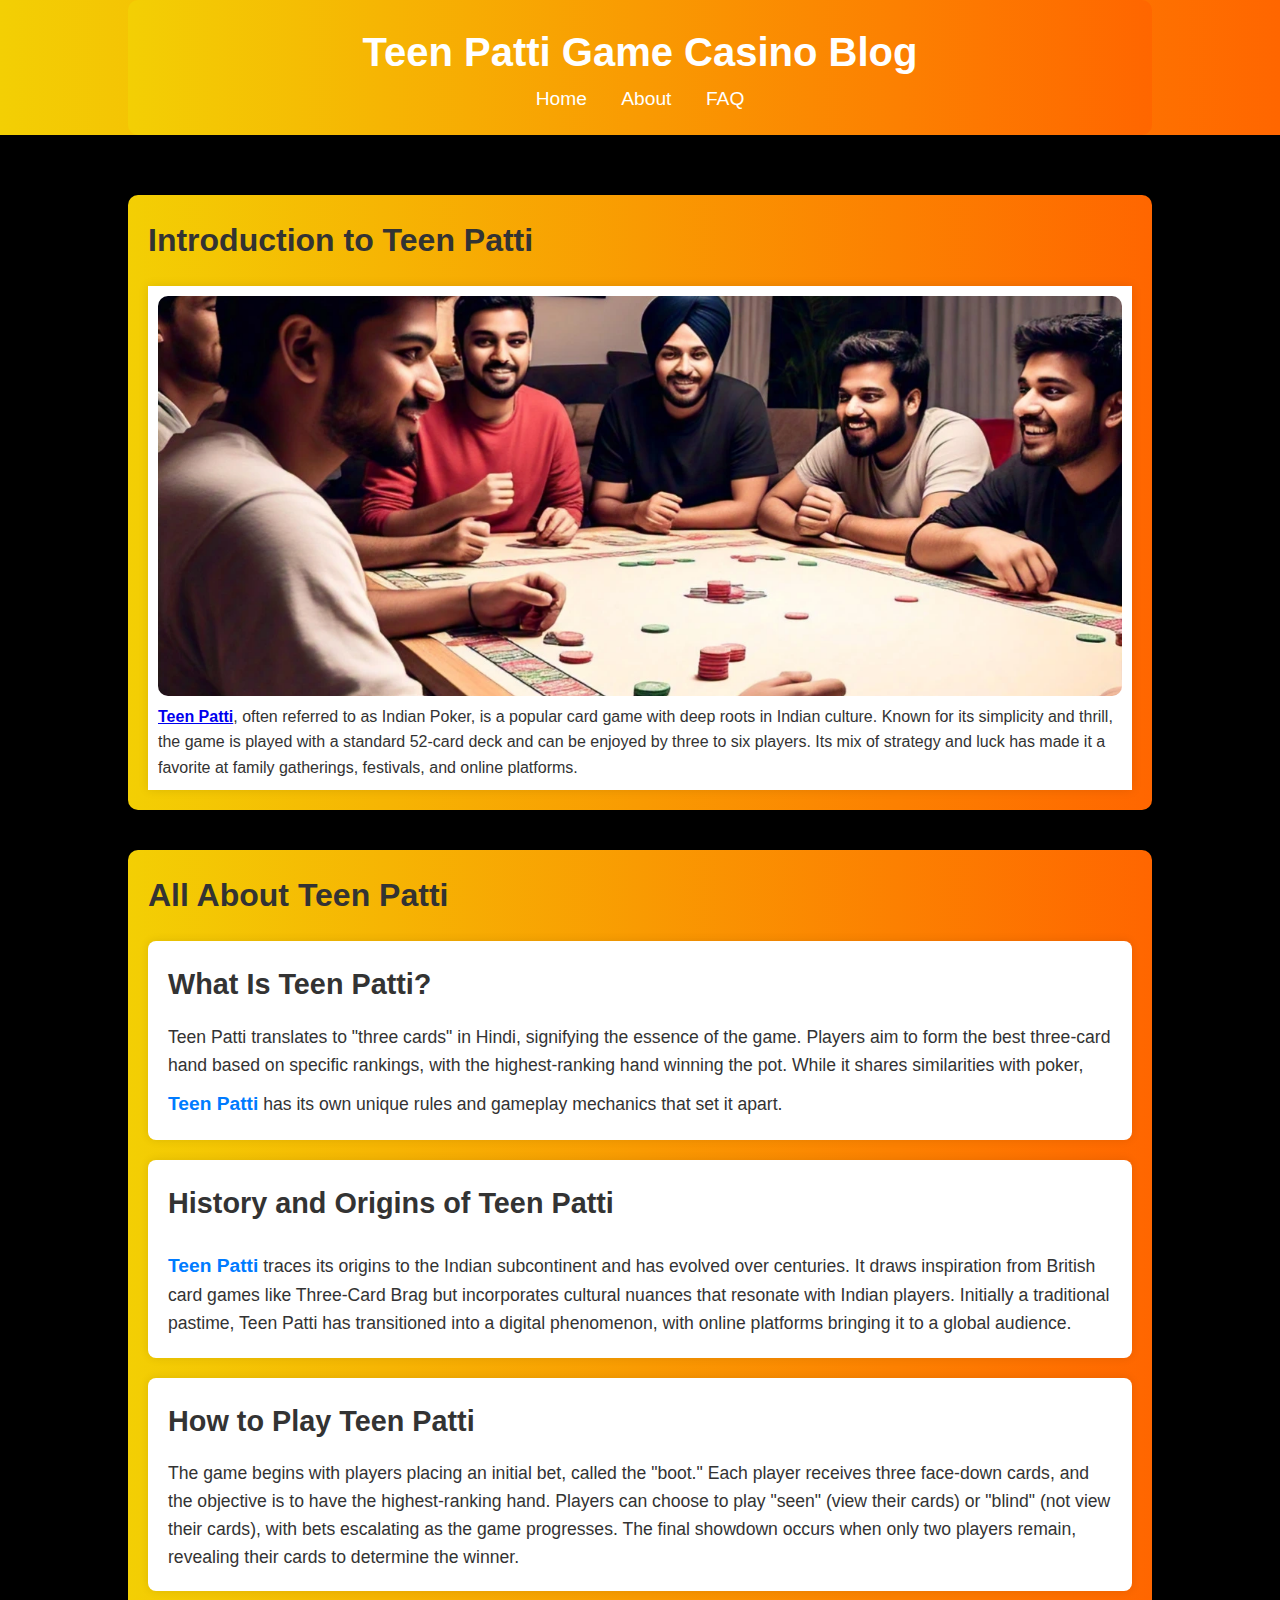
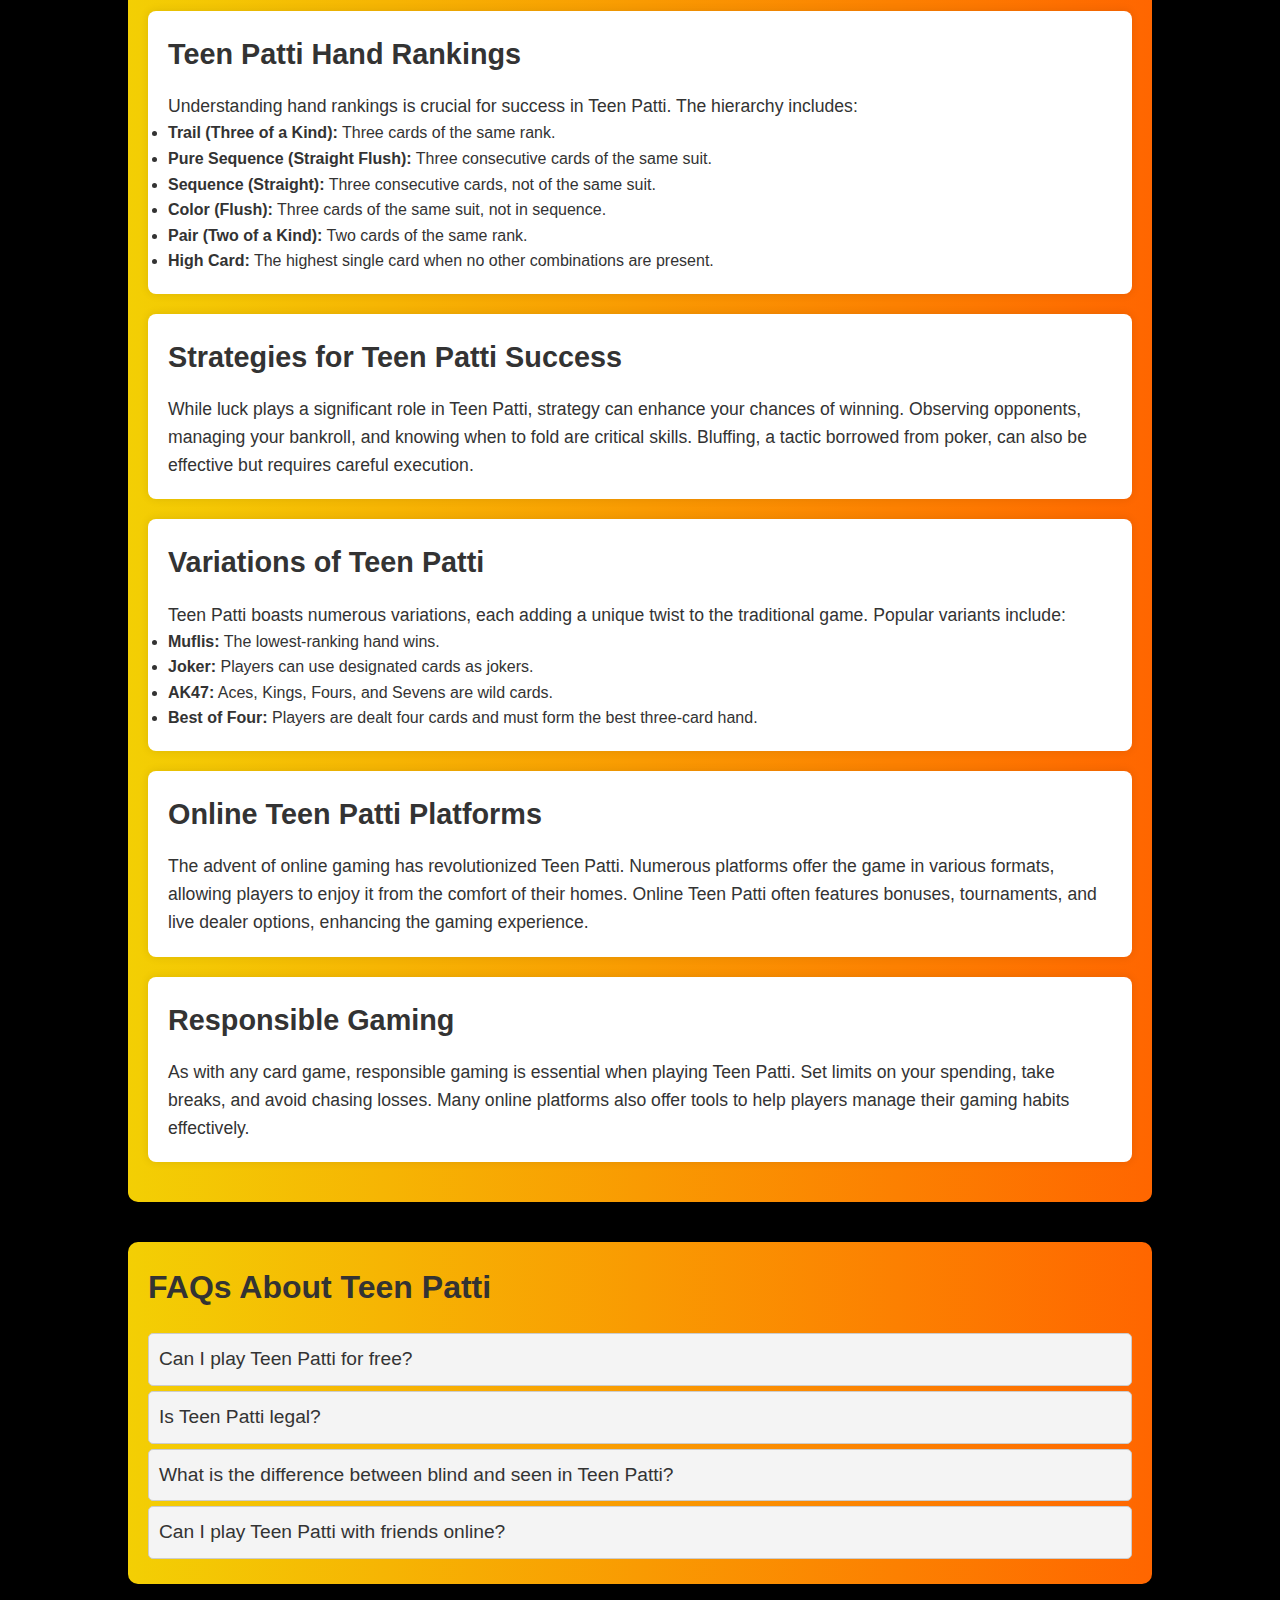
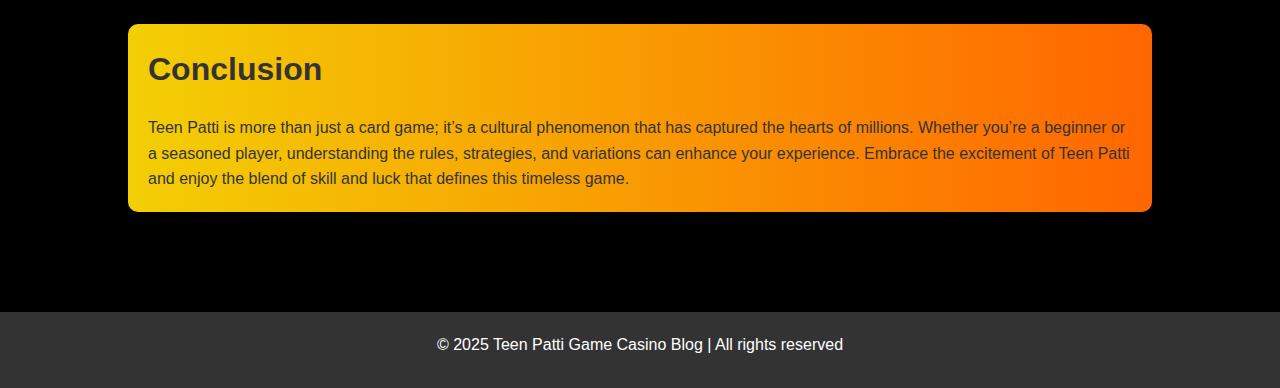
==== index.html @ a3d48f96 "Add files via upload" ====
<!DOCTYPE html>
<html lang="en">
<head>
  <meta charset="UTF-8">
  <meta name="viewport" content="width=device-width, initial-scale=1.0">
  <meta name="description" content="Teen Patti Game Casino Blog: Explore tips, strategies, and news on Teen Patti game in online casinos.">
  <title>Teen Patti Game Casino Blog</title>
  <link rel="stylesheet" href="style.css">
</head> 
<body>

  <!-- Header -->
  <header>
    <div class="container">
      <h1>Teen Patti Game Casino Blog</h1>
      <nav>
      
          <a href="/">Home</a>
          <a href="#about">About</a>
          <a href="#faq">FAQ</a>
        
      </nav>
    </div>
  </header>

  <!-- Main Content -->
  <main>
   

    <section id="about">
      <section class="webp-container">
      <div class="container">
        <h2>Introduction to Teen Patti</h2>
        <div class="image-container">
          <img src="Teenpatti-blog-img.webp" alt="Description of Image">
        <p> <a href="https://teenpattistars.io/teen-patti/" target="_blank"><strong>Teen Patti</strong></a>, often referred to as Indian Poker, is a popular card game with deep roots in Indian culture. Known for its simplicity and thrill, the game is played with a standard 52-card deck and can be enjoyed by three to six players. Its mix of strategy and luck has made it a favorite at family gatherings, festivals, and online platforms.</p>
      </div>
    </section>

    <section id="blog">
      <div class="container">
        <h2>All About Teen Patti</h2>

        <article class="blog-post">
          <h3>What Is Teen Patti?</h3>
          <p>Teen Patti translates to "three cards" in Hindi, signifying the essence of the game. Players aim to form the best three-card hand based on specific rankings, with the highest-ranking hand winning the pot. While it shares similarities with poker,<p><a href="https://teenpattistars.io/knowledge-based/teen-patti-stars-official-indian-rummy-game-app/" target="_blank"><strong>Teen Patti</strong></a> has its own unique rules and gameplay mechanics that set it apart.</p>
        </article>

        <article class="blog-post">
          <h3>History and Origins of Teen Patti</h3>
          <p><a href="https://teenpattistars.io/knowledge-based/teen-patti-stars-official-indian-rummy-game-app/" target="_blank"><strong>Teen Patti</strong></a> traces its origins to the Indian subcontinent and has evolved over centuries. It draws inspiration from British card games like Three-Card Brag but incorporates cultural nuances that resonate with Indian players. Initially a traditional pastime, Teen Patti has transitioned into a digital phenomenon, with online platforms bringing it to a global audience.</p>
        </article>

        <article class="blog-post">
          <h3>How to Play Teen Patti</h3>
          <p>The game begins with players placing an initial bet, called the "boot." Each player receives three face-down cards, and the objective is to have the highest-ranking hand. Players can choose to play "seen" (view their cards) or "blind" (not view their cards), with bets escalating as the game progresses. The final showdown occurs when only two players remain, revealing their cards to determine the winner.</p>
        </article>

        <article class="blog-post">
          <h3>Teen Patti Hand Rankings</h3>
          <p>Understanding hand rankings is crucial for success in Teen Patti. The hierarchy includes:</p>
          <ul>
            <li><strong>Trail (Three of a Kind):</strong> Three cards of the same rank.</li>
            <li><strong>Pure Sequence (Straight Flush):</strong> Three consecutive cards of the same suit.</li>
            <li><strong>Sequence (Straight):</strong> Three consecutive cards, not of the same suit.</li>
            <li><strong>Color (Flush):</strong> Three cards of the same suit, not in sequence.</li>
            <li><strong>Pair (Two of a Kind):</strong> Two cards of the same rank.</li>
            <li><strong>High Card:</strong> The highest single card when no other combinations are present.</li>
          </ul>
        </article>

        <article class="blog-post">
          <h3>Strategies for Teen Patti Success</h3>
          <p>While luck plays a significant role in Teen Patti, strategy can enhance your chances of winning. Observing opponents, managing your bankroll, and knowing when to fold are critical skills. Bluffing, a tactic borrowed from poker, can also be effective but requires careful execution.</p>
        </article>

        <article class="blog-post">
          <h3>Variations of Teen Patti</h3>
          <p>Teen Patti boasts numerous variations, each adding a unique twist to the traditional game. Popular variants include:</p>
          <ul>
            <li><strong>Muflis:</strong> The lowest-ranking hand wins.</li>
            <li><strong>Joker:</strong> Players can use designated cards as jokers.</li>
            <li><strong>AK47:</strong> Aces, Kings, Fours, and Sevens are wild cards.</li>
            <li><strong>Best of Four:</strong> Players are dealt four cards and must form the best three-card hand.</li>
          </ul>
        </article>

        <article class="blog-post">
          <h3>Online Teen Patti Platforms</h3>
          <p>The advent of online gaming has revolutionized Teen Patti. Numerous platforms offer the game in various formats, allowing players to enjoy it from the comfort of their homes. Online Teen Patti often features bonuses, tournaments, and live dealer options, enhancing the gaming experience.</p>
        </article>

        <article class="blog-post">
          <h3>Responsible Gaming</h3>
          <p>As with any card game, responsible gaming is essential when playing Teen Patti. Set limits on your spending, take breaks, and avoid chasing losses. Many online platforms also offer tools to help players manage their gaming habits effectively.</p>
        </article>
      </div>
    </section>

    <section id="faq">
        <div class="container">
          <h2>FAQs About Teen Patti</h2>
          <div class="faq-item">
            <div class="faq-question">Can I play Teen Patti for free?</div>
            <div class="faq-answer">
              Yes, many online platforms offer free versions of the game, allowing players to practice before wagering real money.
            </div>
          </div>
          <div class="faq-item">
            <div class="faq-question">Is Teen Patti legal?</div>
            <div class="faq-answer">
              The legality of Teen Patti depends on local gambling laws. Check the regulations in your jurisdiction before playing.
            </div>
          </div>
          <div class="faq-item">
            <div class="faq-question">What is the difference between blind and seen in Teen Patti?</div>
            <div class="faq-answer">
              Blind players do not view their cards before betting, while seen players do. Blind bets are typically lower than seen bets.
            </div>
          </div>
          <div class="faq-item">
            <div class="faq-question">Can I play Teen Patti with friends online?</div>
            <div class="faq-answer">
              Yes, many platforms offer private tables where you can play with friends.
            </div>
          </div>
        </div>
      </section>

    <section id="conclusion">
      <div class="container">
        <h2>Conclusion</h2>
        <p>Teen Patti is more than just a card game; it’s a cultural phenomenon that has captured the hearts of millions. Whether you’re a beginner or a seasoned player, understanding the rules, strategies, and variations can enhance your experience. Embrace the excitement of Teen Patti and enjoy the blend of skill and luck that defines this timeless game.</p>
      </div>
    </section>
  </main>

  <!-- Footer -->
  <footer>
    
      <p>&copy; 2025 Teen Patti Game Casino Blog | All rights reserved</p>
      
    
  </footer>
<script src = "js.js"></scripts>
</body>
</html>
---- style.css ----
/* Reset default margins and paddings */
* {
  margin: 0;
  padding: 0;
  box-sizing: border-box;
}

/* Body styling */
body {
  font-family: Arial, sans-serif;
  line-height: 1.6;
  background-color: linear-gradient(to right, #f4f4f4 #f3cf04);
  color: #333;
  background: #000000;
}

/* Container */
.container {
  width: 80%;
  margin: 0 auto;
  background: linear-gradient(to right, #f3cf04, #FF6600);
  border-radius: 10px;
}

/* Header */
header {
  background: linear-gradient(to right, #f3cf04, #FF6600); /* Gradient from dark to yellow */
  color: #fff;
  padding: 0px 0;
  position: sticky; /* Sticky header */
  top: 0; /* Keep it at the top */
  z-index: 1000; /* Ensures the header stays above other content */
  width: 100%; /* Ensure it stretches the full width */
  box-shadow: 0 4px 6px rgba(0, 0, 0, 0.1); /* Optional: shadow effect */
}

header h1 {
  text-align: center;
  font-size: 2.5rem;
}
 nav  {
  text-align: center;
  align-items: center;
 }


nav a {
  color: #fff;
  text-decoration: none;
  font-size: 1.2rem;
  padding: 10px 15px;
  transition: background-color 0.3s ease; /* Smooth transition */
}

nav a:hover {
  text-decoration: underline;
  background-color: #ffcc00; /* Color change on hover */
}

nav a:active {
  background-color: #e90000; /* Color change when button is clicked */
  color: #fff; /* Ensures text stays white */
}

/* Main Section */
main {
  padding: 40px 0;
  max-width: 1500px;
  margin: 20px auto;
}

h2 {
  font-size: 2rem;
  margin-bottom: 20px;
}

section {
  margin-bottom: 40px;
}

.webp-container {
  display: flex;
  flex-wrap: wrap; /* Allows content to wrap on smaller screens */
  gap: 20px;
}

.image-container {
  background: #fff;
  padding: 10px;
  box-shadow: 0 0 10px rgba(0, 0, 0, 0.1);
}

.image-container img {
  width: 100%;
  height: 400px;
  object-fit: cover;
  border-radius: 10px;
}

.blog-post {
  background: #fff;
  padding: 20px;
  margin-bottom: 20px;
  border-radius: 8px;
  box-shadow: 0 0 10px rgba(0, 0, 0, 0.1);
}

.blog-post h3 {
  font-size: 1.8rem;
  margin-bottom: 15px;
}

.blog-post p {
  font-size: 1.1rem;
}

.blog-post a {
  display: inline-block;
  margin-top: 10px;
  font-size: 1.2rem;
  color: #007BFF;
  text-decoration: none;
}

.blog-post a:hover {
  text-decoration: underline;
}

/* FAQ Container Styling */
.container {
  width: 80%;
  margin: 0 auto;
  padding: 20px;
}

/* Question Styling */
.faq-question {
  font-size: 1.2rem;
  padding: 10px;
  background-color: #f4f4f4;
  border: 1px solid #ccc;
  margin-bottom: 5px;
  cursor: pointer;
  border-radius: 5px;
}

.faq-question:hover {
  background-color: #e9ecef;
}

/* Answer Styling */
.faq-answer {
  font-size: 1rem;
  padding: 10px;
  margin-bottom: 10px;
  border-left: 3px solid #007BFF;
  background-color: #dfd9d9;
  display: none; /* Hidden by default */
  border-radius: 0 5px 5px 0;
}

/* Active Answer Display */
.faq-item.active .faq-answer {
  display: block;
}

select:hover {
  border-color: #007BFF;
}

select:focus {
  outline: none;
  border-color: #007BFF;
  box-shadow: 0 0 5px rgba(0, 123, 255, 0.5);
}

/* Dropdown Option Styling */
option {
  padding: 10px;
  font-size: 1.1rem;
}

/* Footer */
footer {
  background: #333;
  color: #fff;
  padding: 20px 0;
  text-align: center;
}


footer p {
  margin-bottom: 10px;
}

footer ul {
  display: flex;
  justify-content: center;
  list-style: none;
}

footer ul li {
  margin: 0 15px;
}

footer ul li a {
  color: #fff;
  text-decoration: none;
}

footer ul li a:hover {
  text-decoration: underline;
}

/* Media Queries */

/* Mobile Styles */
@media (max-width: 768px) {
  /* Header */
  header h1 {
    font-size: 2rem;
  }

  nav  {
    text-align: center;
    align-items: center;
  }

  nav a {
    font-size: 1.1rem;
    padding: 8px 12px;
  }
  


  /* Main Section */
  main {
    padding: 20px 0;
    margin: 10px auto;
  }

  h2 {
    font-size: 1.8rem;
  }

  .blog-post {
    padding: 15px;
    margin-bottom: 15px;
  }

  .blog-post h3 {
    font-size: 1.6rem;
  }

  .blog-post p {
    font-size: 1rem;
  }
  .footer {
    text-align: center;
    align-items: center;
  }

  /* FAQ Question Styling */
  .faq-question {
    font-size: 1rem;
  }

  /* FAQ Answer Styling */
  .faq-answer {
    font-size: 0.9rem;
  }
}
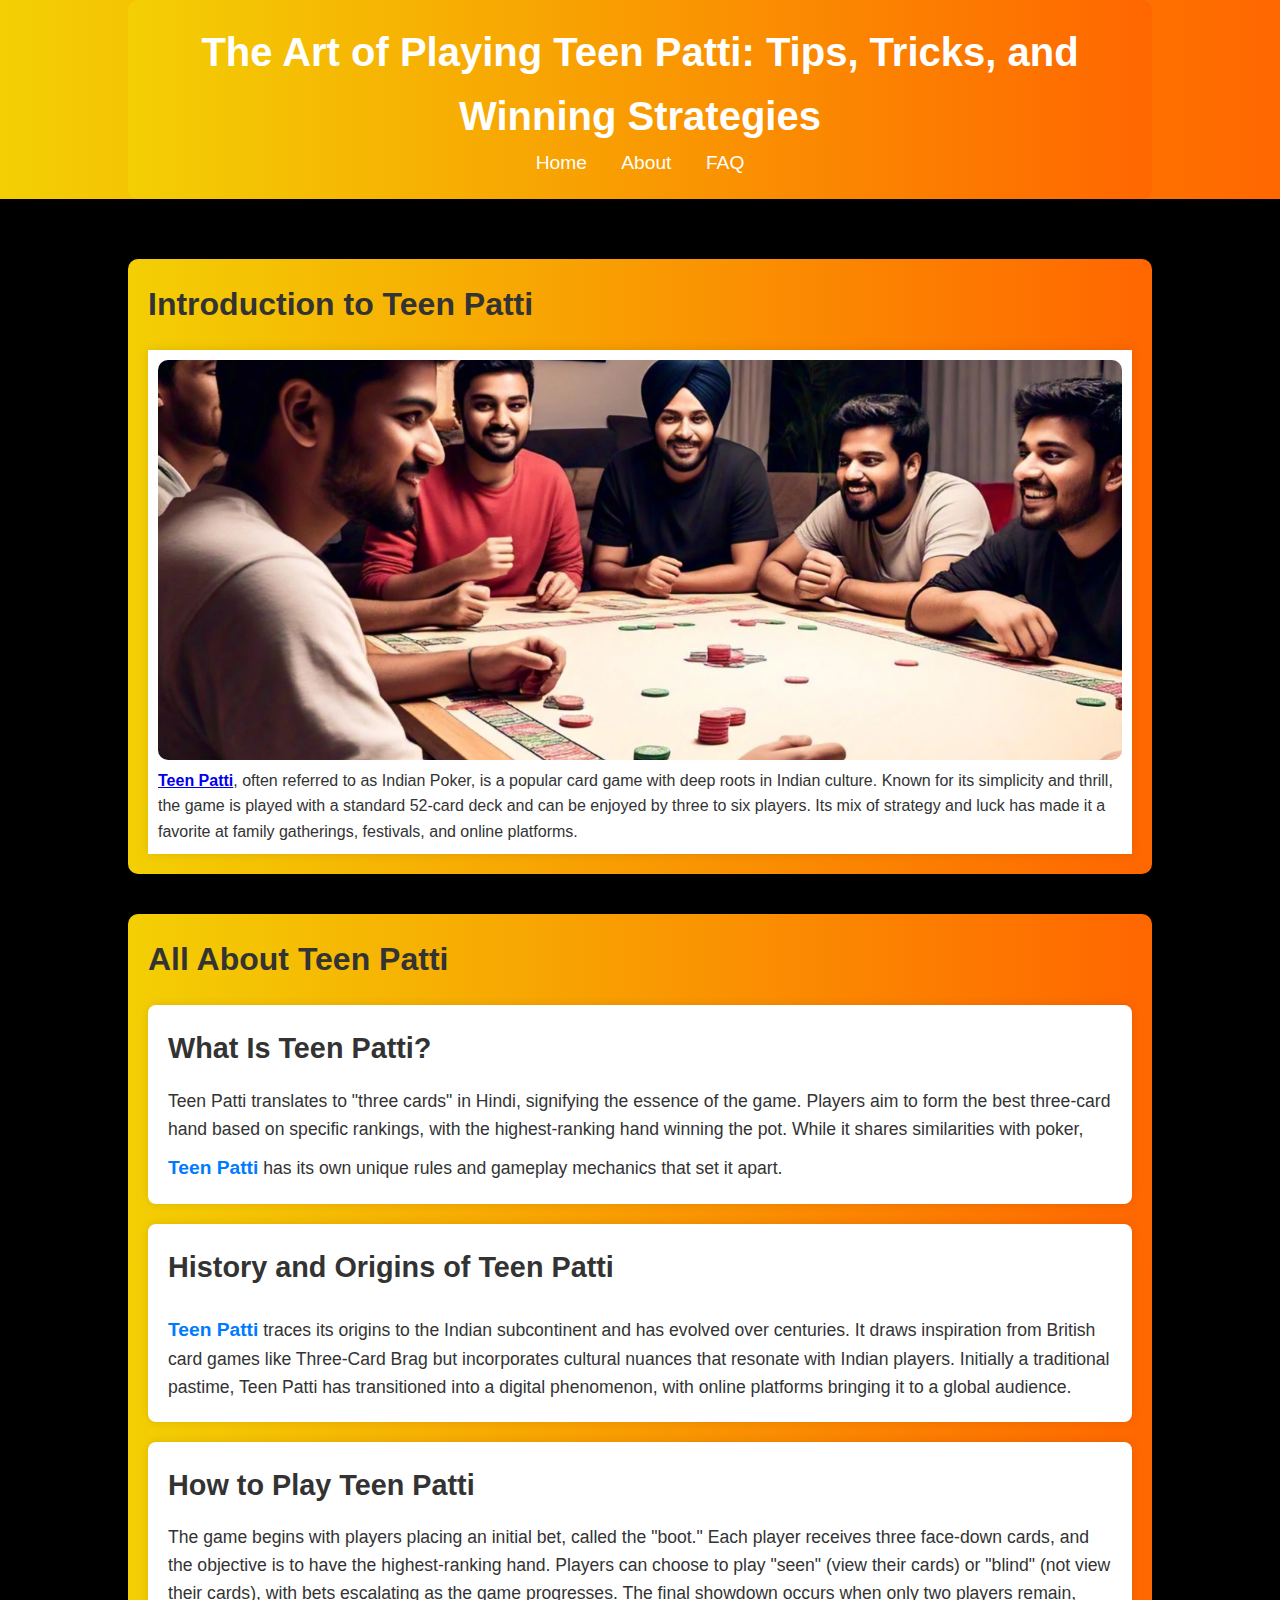
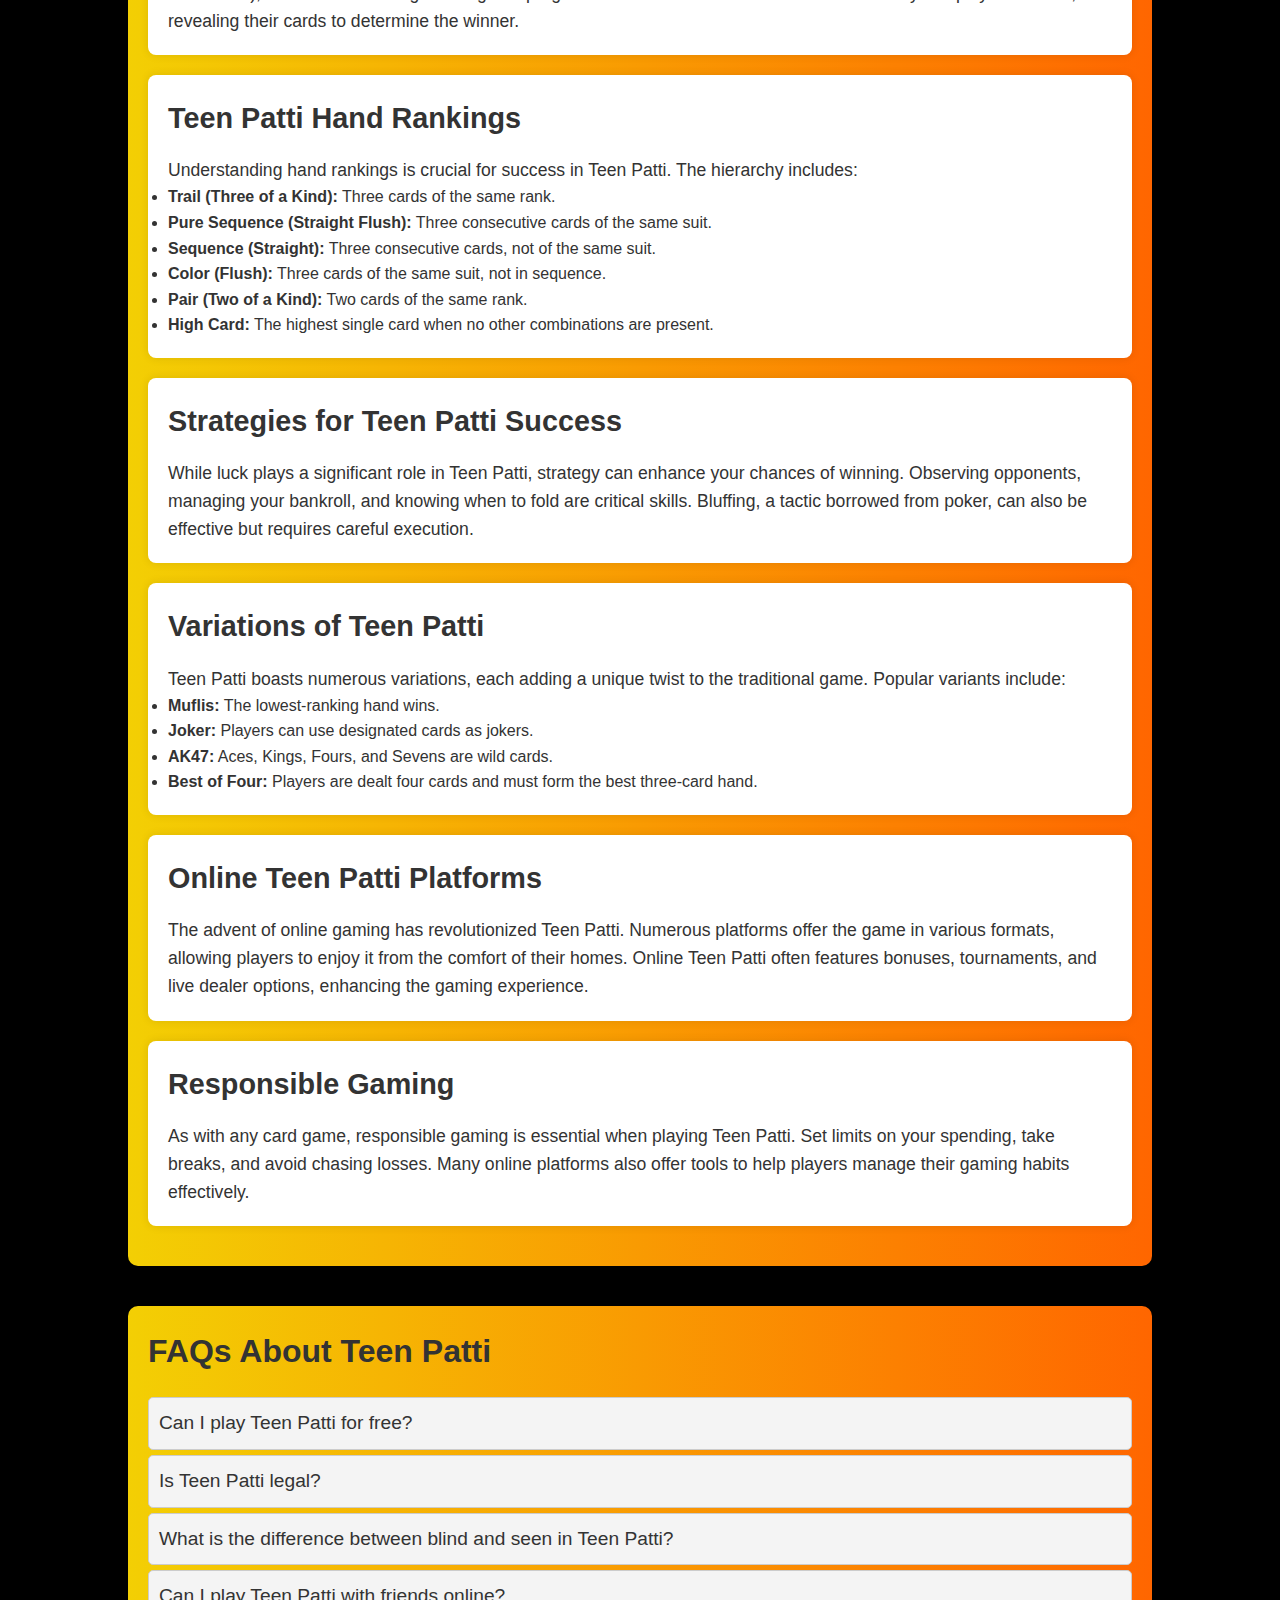
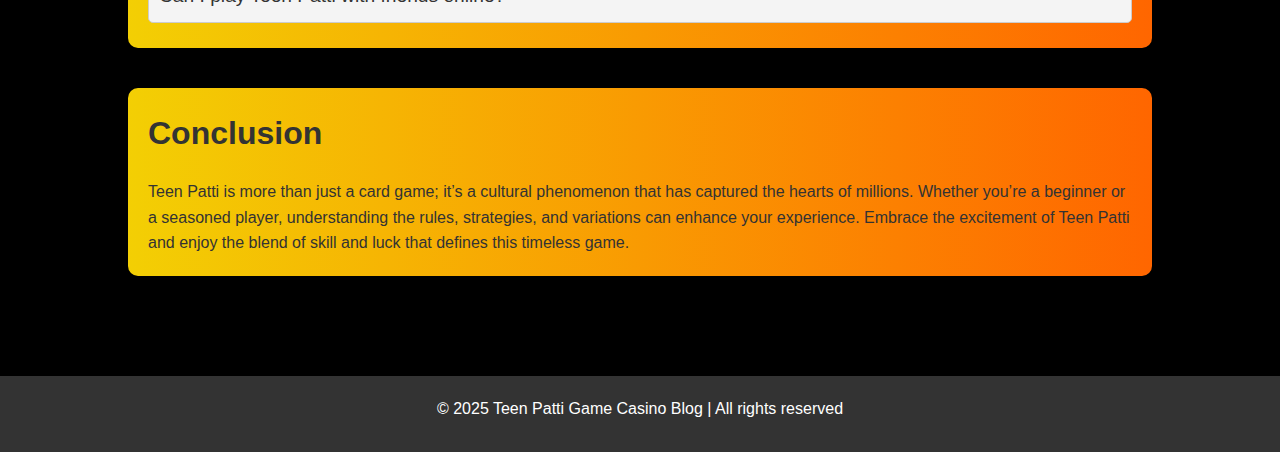
==== commit d3da7e4d: "Update index.html" ====
--- a/index.html
+++ b/index.html
@@ -3,8 +3,9 @@
 <head>
   <meta charset="UTF-8">
   <meta name="viewport" content="width=device-width, initial-scale=1.0">
+  <meta name="google-site-verification" content="5WUyK4q5jqjuhExcSAVHgecsEATJInm_I01z9UGxLEs" />
   <meta name="description" content="Teen Patti Game Casino Blog: Explore tips, strategies, and news on Teen Patti game in online casinos.">
-  <title>Teen Patti Game Casino Blog</title>
+  <title>The Art of Playing Teen Patti: Tips, Tricks, and Winning Strategies</title>
   <link rel="stylesheet" href="style.css">
 </head> 
 <body>
@@ -12,7 +13,7 @@
   <!-- Header -->
   <header>
     <div class="container">
-      <h1>Teen Patti Game Casino Blog</h1>
+      <h1>The Art of Playing Teen Patti: Tips, Tricks, and Winning Strategies</h1>
       <nav>
       
           <a href="/">Home</a>
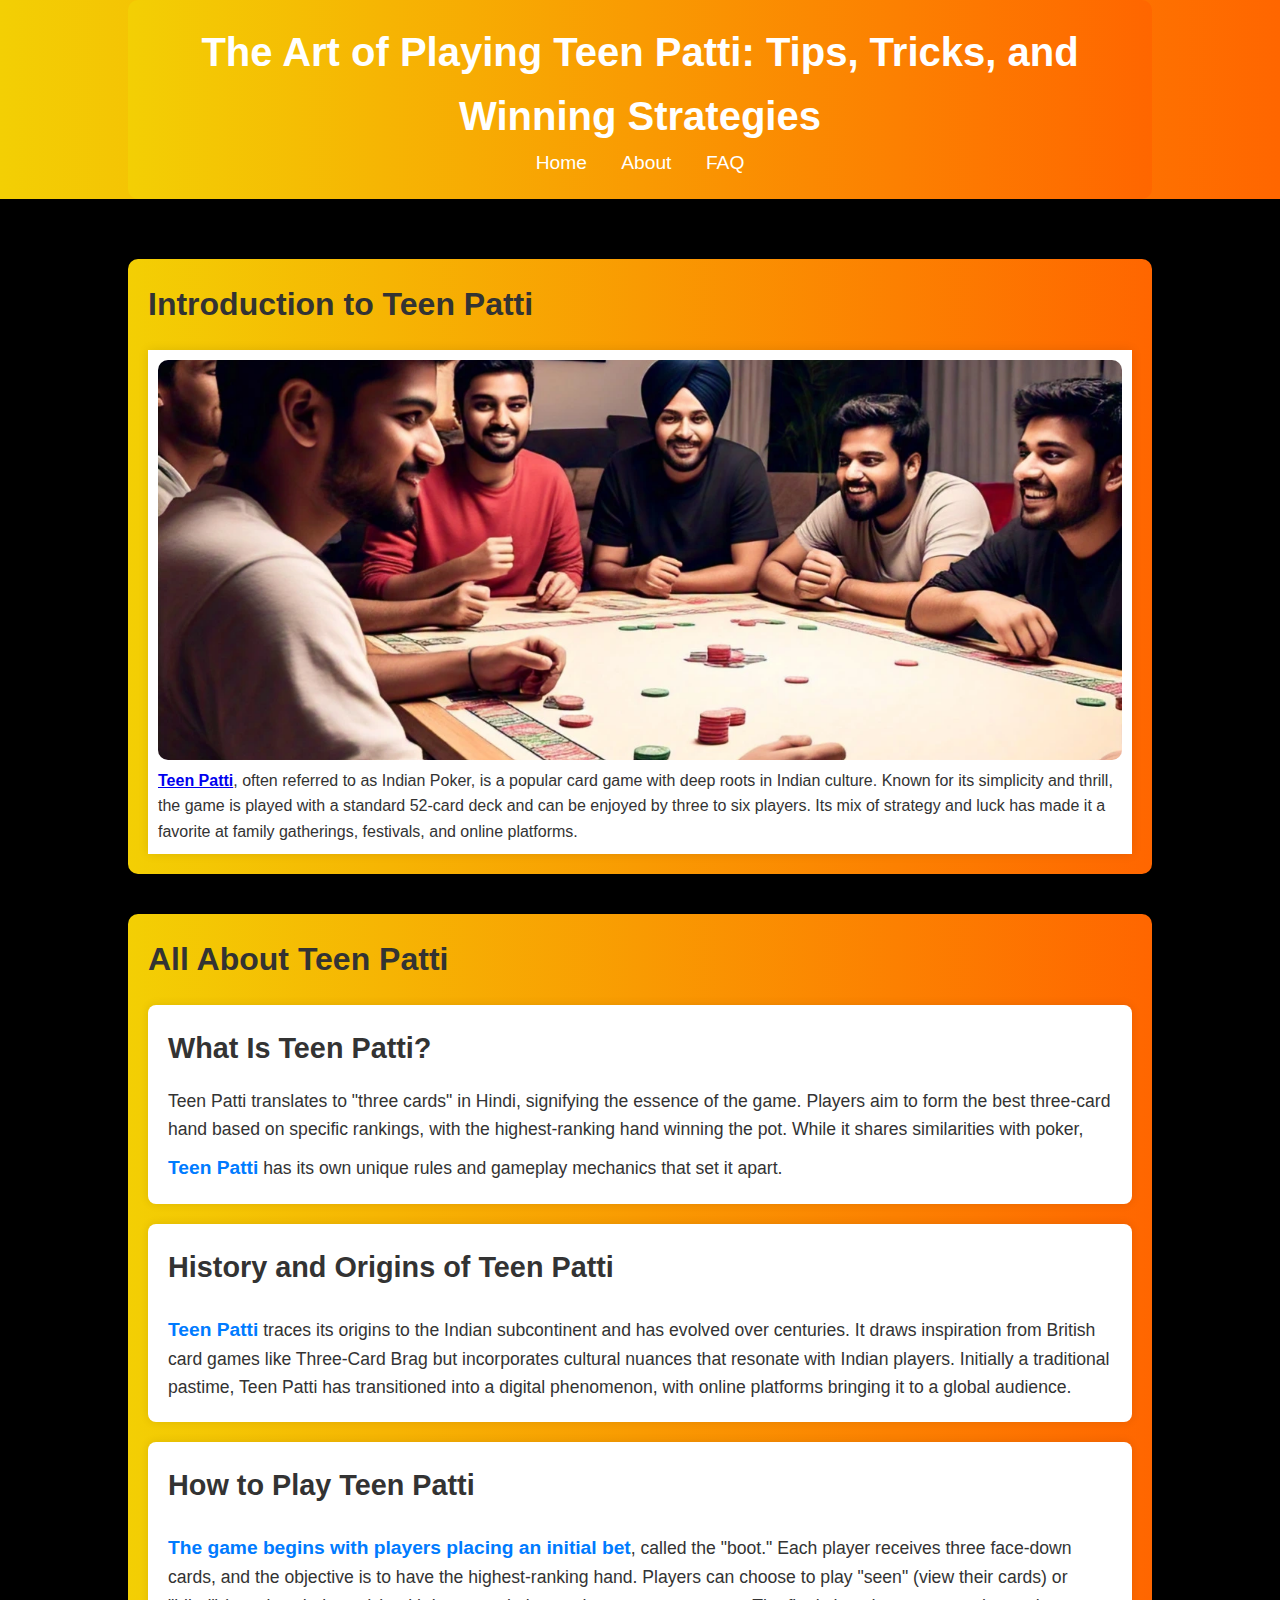
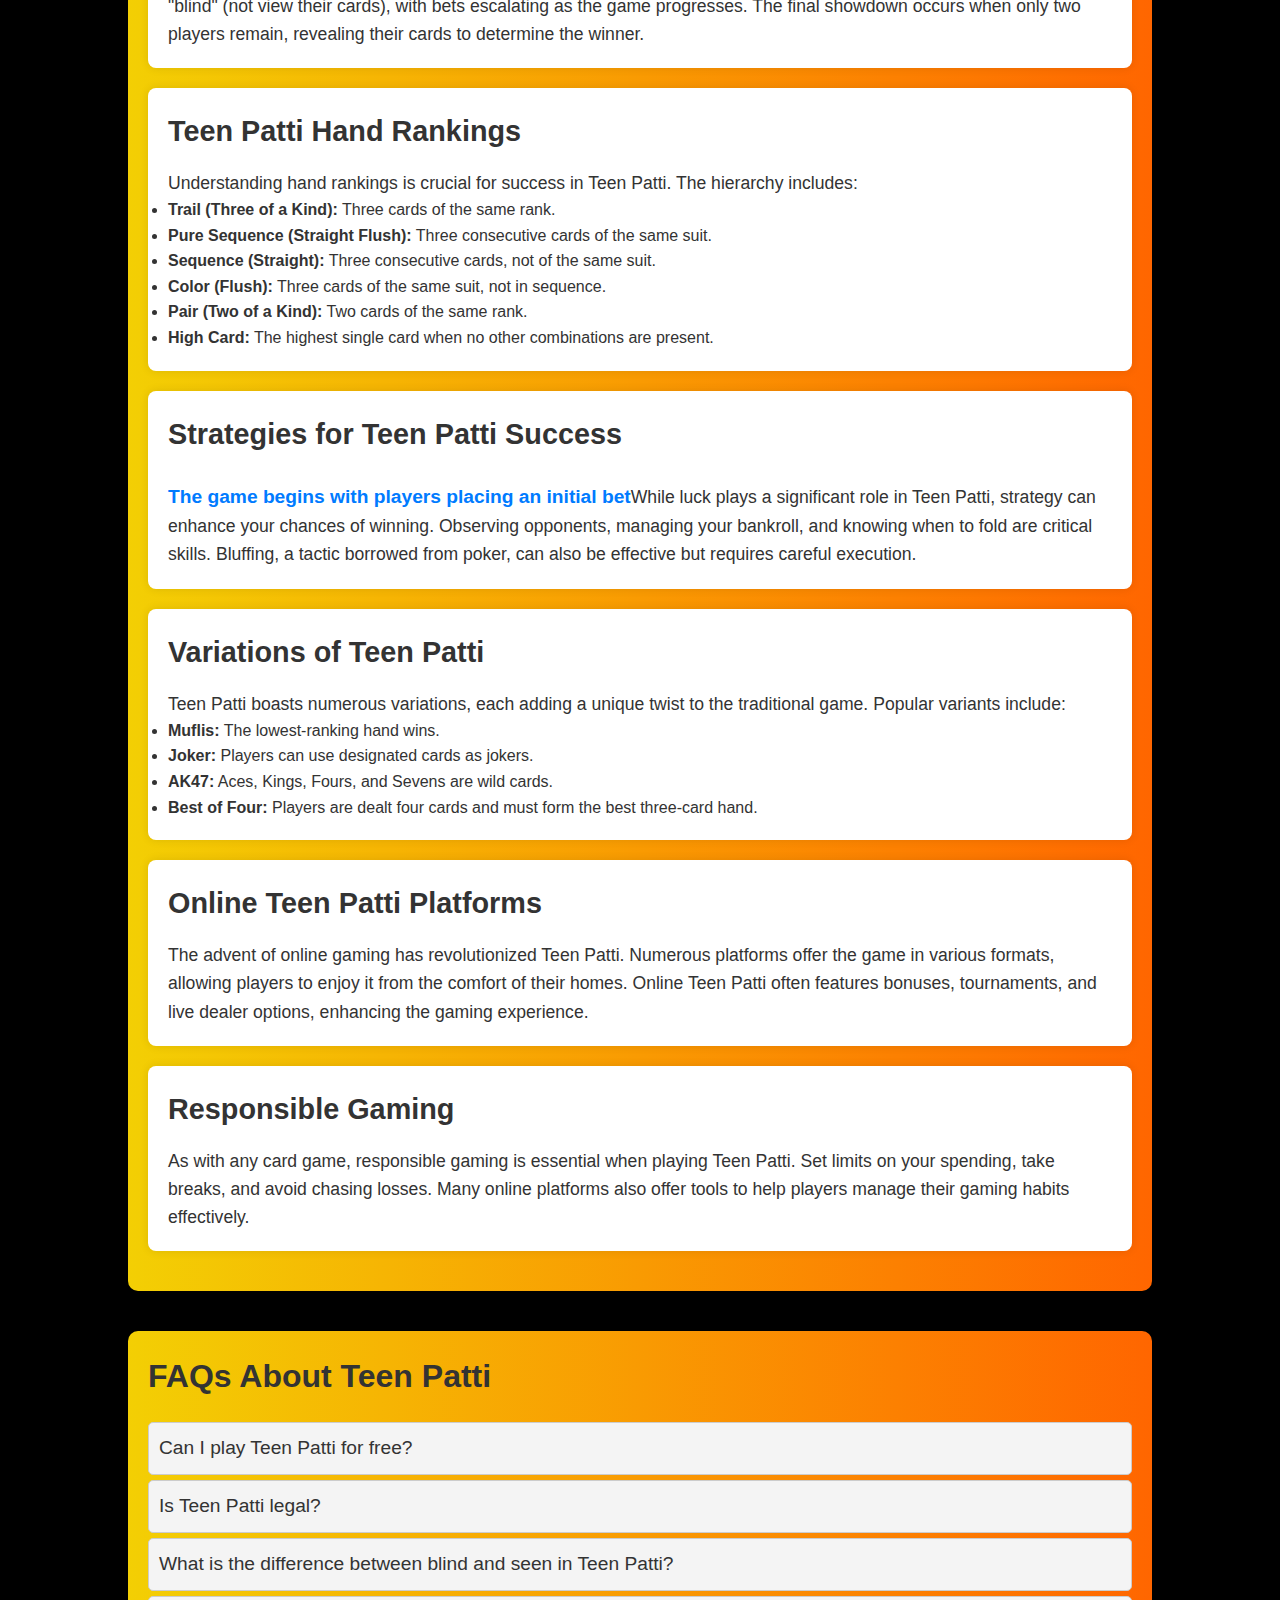
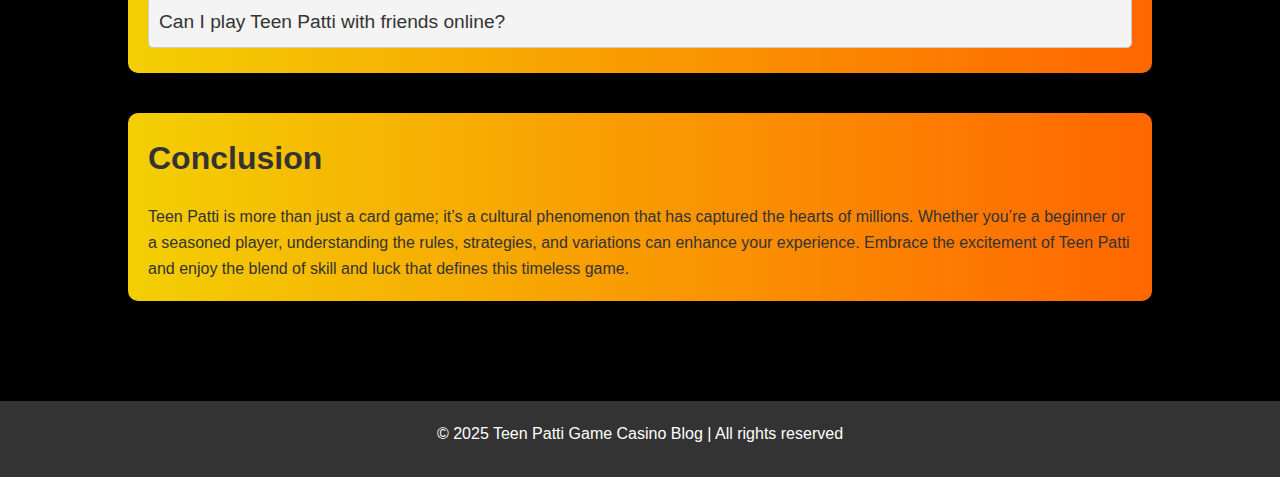
==== commit d06db33c: "Update index.html" ====
--- a/index.html
+++ b/index.html
@@ -54,7 +54,7 @@
 
         <article class="blog-post">
           <h3>How to Play Teen Patti</h3>
-          <p>The game begins with players placing an initial bet, called the "boot." Each player receives three face-down cards, and the objective is to have the highest-ranking hand. Players can choose to play "seen" (view their cards) or "blind" (not view their cards), with bets escalating as the game progresses. The final showdown occurs when only two players remain, revealing their cards to determine the winner.</p>
+          <p> <a href="https://ra1chin.github.io/Teen-Patti-Cricket-Live/" target="_blank"><strong>The game begins with players placing an initial bet</strong></a>, called the "boot." Each player receives three face-down cards, and the objective is to have the highest-ranking hand. Players can choose to play "seen" (view their cards) or "blind" (not view their cards), with bets escalating as the game progresses. The final showdown occurs when only two players remain, revealing their cards to determine the winner.</p>
         </article>
 
         <article class="blog-post">
@@ -72,7 +72,7 @@
 
         <article class="blog-post">
           <h3>Strategies for Teen Patti Success</h3>
-          <p>While luck plays a significant role in Teen Patti, strategy can enhance your chances of winning. Observing opponents, managing your bankroll, and knowing when to fold are critical skills. Bluffing, a tactic borrowed from poker, can also be effective but requires careful execution.</p>
+          <p><a href="https://ra1chin.github.io/Teen-Patti-Strategy/" target="_blank"><strong>The game begins with players placing an initial bet</strong></a>While luck plays a significant role in Teen Patti, strategy can enhance your chances of winning. Observing opponents, managing your bankroll, and knowing when to fold are critical skills. Bluffing, a tactic borrowed from poker, can also be effective but requires careful execution.</p>
         </article>
 
         <article class="blog-post">
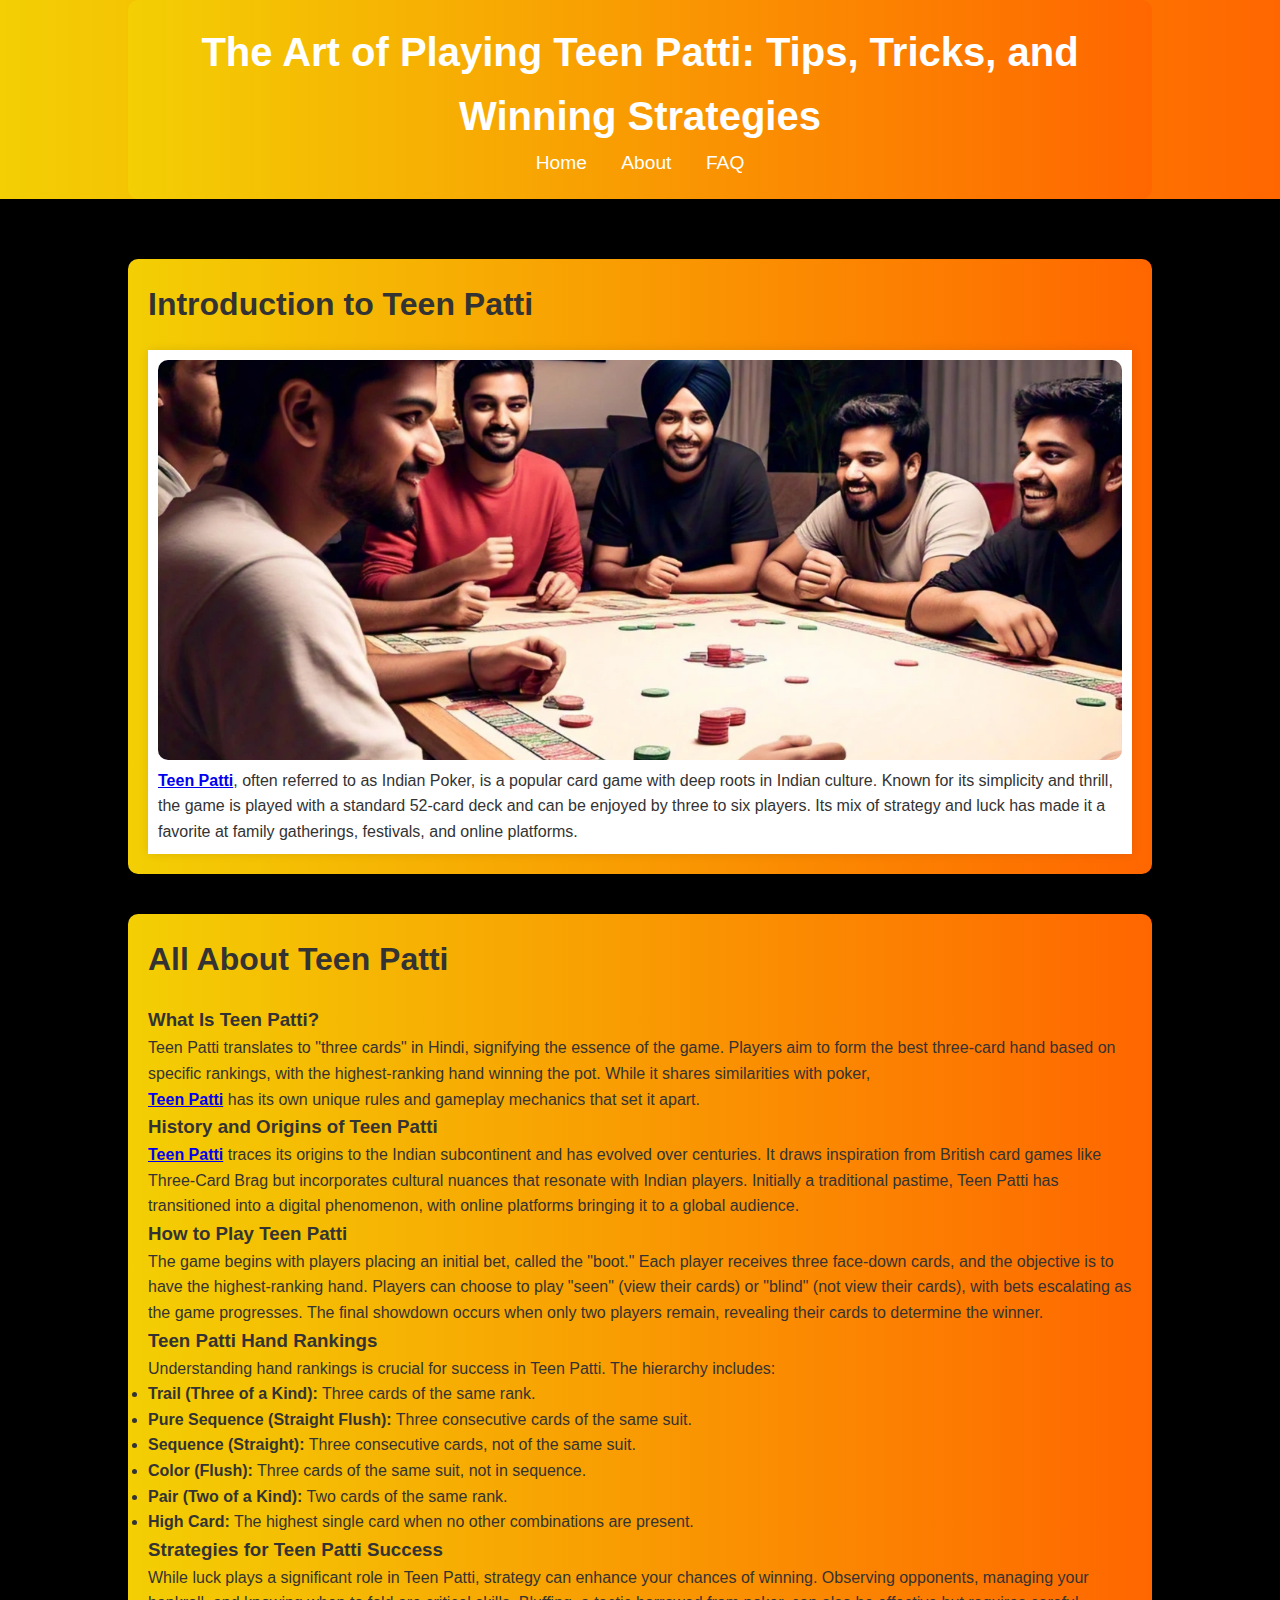
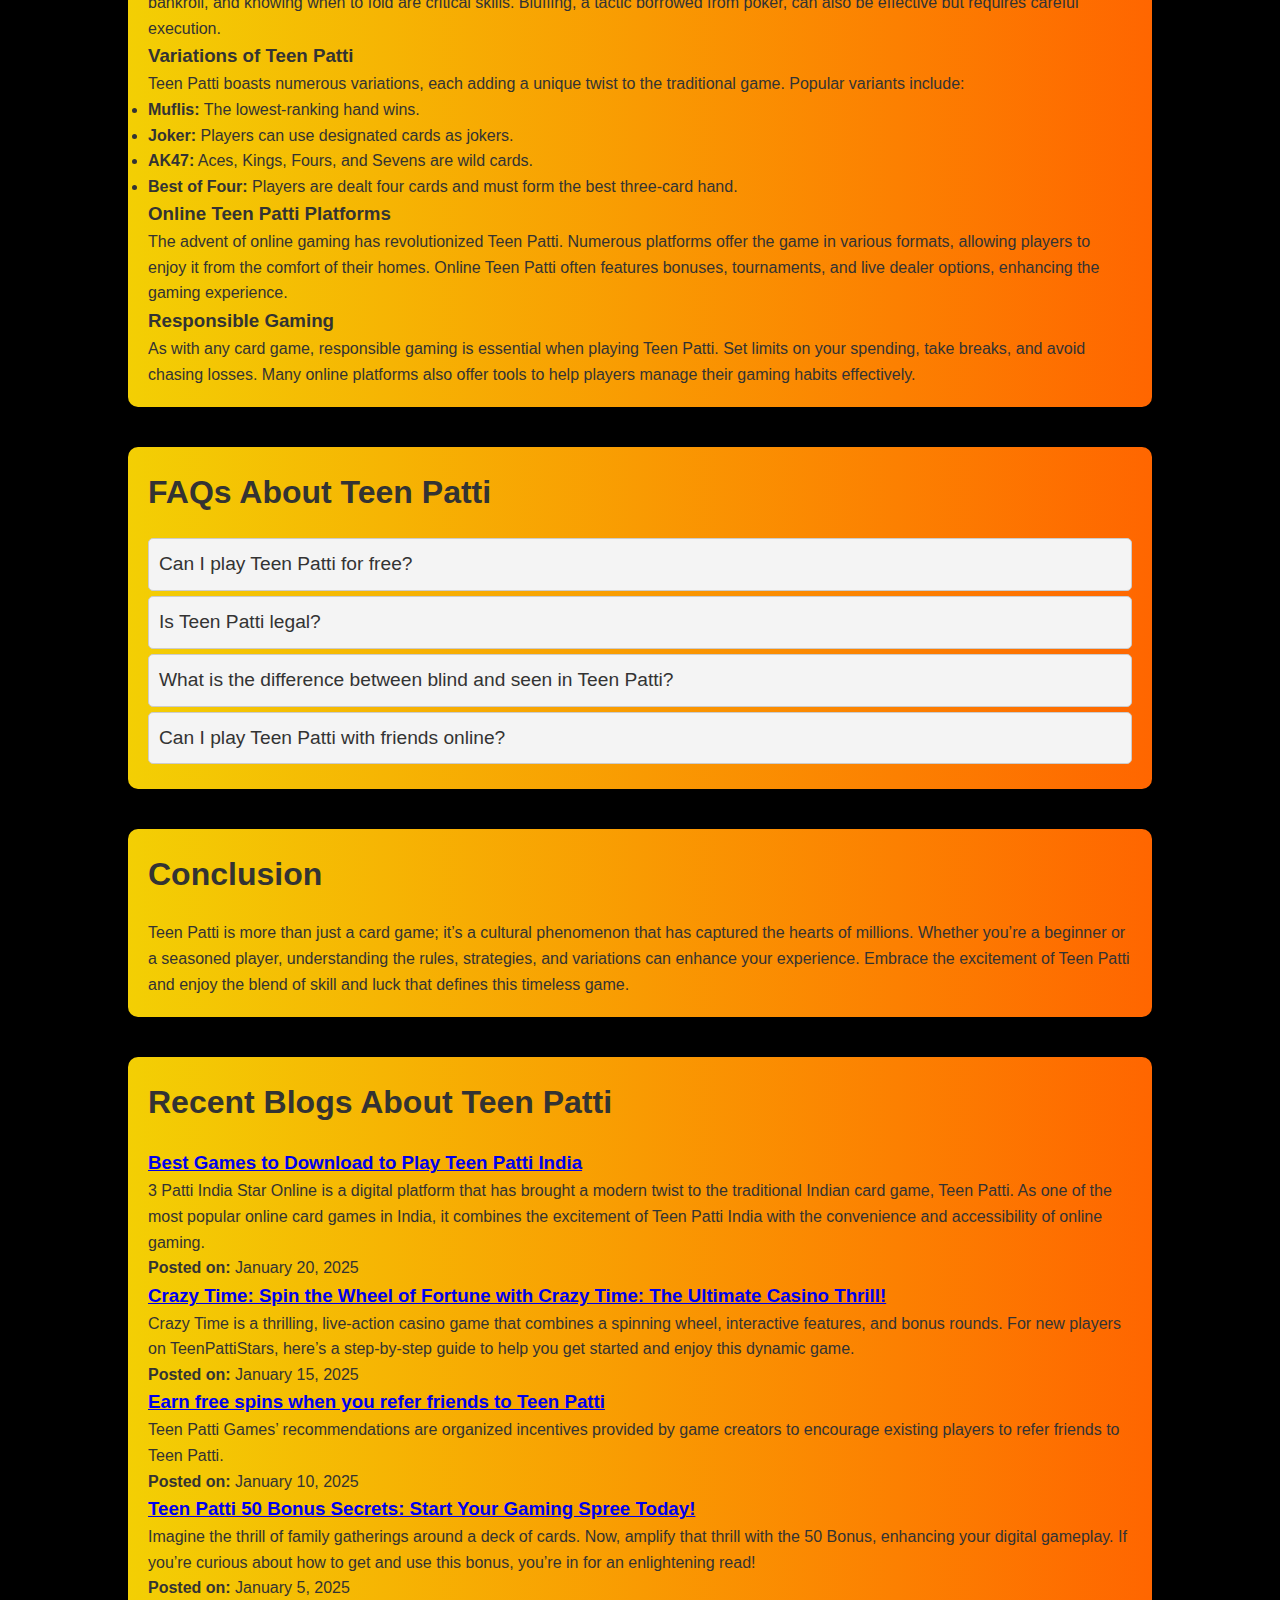
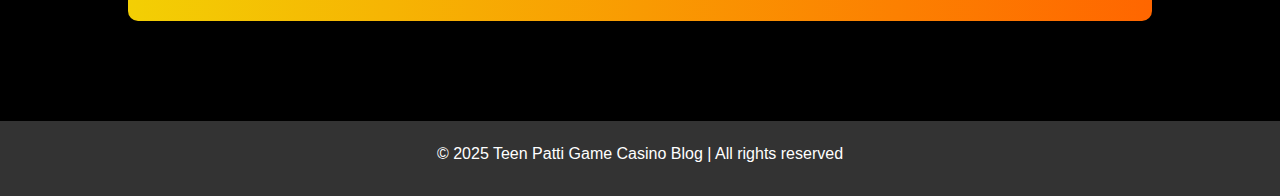
==== commit 6cc49950: "Update index.html" ====
--- a/index.html
+++ b/index.html
@@ -6,6 +6,7 @@
   <meta name="google-site-verification" content="5WUyK4q5jqjuhExcSAVHgecsEATJInm_I01z9UGxLEs" />
   <meta name="description" content="Teen Patti Game Casino Blog: Explore tips, strategies, and news on Teen Patti game in online casinos.">
   <title>The Art of Playing Teen Patti: Tips, Tricks, and Winning Strategies</title>
+  <link rel="canonical" href="https://ra1chin.github.io/TeenPatti/" />
   <link rel="stylesheet" href="style.css">
 </head> 
 <body>
@@ -25,7 +26,7 @@
   </header>
 
   <!-- Main Content -->
-  <main>
+   <main>
    
 
     <section id="about">
@@ -38,26 +39,26 @@
       </div>
     </section>
 
-    <section id="blog">
+    <section id="red">
       <div class="container">
         <h2>All About Teen Patti</h2>
 
-        <article class="blog-post">
+        <article class="red">
           <h3>What Is Teen Patti?</h3>
           <p>Teen Patti translates to "three cards" in Hindi, signifying the essence of the game. Players aim to form the best three-card hand based on specific rankings, with the highest-ranking hand winning the pot. While it shares similarities with poker,<p><a href="https://teenpattistars.io/knowledge-based/teen-patti-stars-official-indian-rummy-game-app/" target="_blank"><strong>Teen Patti</strong></a> has its own unique rules and gameplay mechanics that set it apart.</p>
         </article>
 
-        <article class="blog-post">
+        <article class="red">
           <h3>History and Origins of Teen Patti</h3>
           <p><a href="https://teenpattistars.io/knowledge-based/teen-patti-stars-official-indian-rummy-game-app/" target="_blank"><strong>Teen Patti</strong></a> traces its origins to the Indian subcontinent and has evolved over centuries. It draws inspiration from British card games like Three-Card Brag but incorporates cultural nuances that resonate with Indian players. Initially a traditional pastime, Teen Patti has transitioned into a digital phenomenon, with online platforms bringing it to a global audience.</p>
         </article>
 
-        <article class="blog-post">
+        <article class="red">
           <h3>How to Play Teen Patti</h3>
-          <p> <a href="https://ra1chin.github.io/Teen-Patti-Cricket-Live/" target="_blank"><strong>The game begins with players placing an initial bet</strong></a>, called the "boot." Each player receives three face-down cards, and the objective is to have the highest-ranking hand. Players can choose to play "seen" (view their cards) or "blind" (not view their cards), with bets escalating as the game progresses. The final showdown occurs when only two players remain, revealing their cards to determine the winner.</p>
+          <p>The game begins with players placing an initial bet, called the "boot." Each player receives three face-down cards, and the objective is to have the highest-ranking hand. Players can choose to play "seen" (view their cards) or "blind" (not view their cards), with bets escalating as the game progresses. The final showdown occurs when only two players remain, revealing their cards to determine the winner.</p>
         </article>
 
-        <article class="blog-post">
+        <article class="red">
           <h3>Teen Patti Hand Rankings</h3>
           <p>Understanding hand rankings is crucial for success in Teen Patti. The hierarchy includes:</p>
           <ul>
@@ -70,12 +71,12 @@
           </ul>
         </article>
 
-        <article class="blog-post">
+        <article class="red">
           <h3>Strategies for Teen Patti Success</h3>
-          <p><a href="https://ra1chin.github.io/Teen-Patti-Strategy/" target="_blank"><strong>The game begins with players placing an initial bet</strong></a>While luck plays a significant role in Teen Patti, strategy can enhance your chances of winning. Observing opponents, managing your bankroll, and knowing when to fold are critical skills. Bluffing, a tactic borrowed from poker, can also be effective but requires careful execution.</p>
+          <p>While luck plays a significant role in Teen Patti, strategy can enhance your chances of winning. Observing opponents, managing your bankroll, and knowing when to fold are critical skills. Bluffing, a tactic borrowed from poker, can also be effective but requires careful execution.</p>
         </article>
 
-        <article class="blog-post">
+        <article class="red">
           <h3>Variations of Teen Patti</h3>
           <p>Teen Patti boasts numerous variations, each adding a unique twist to the traditional game. Popular variants include:</p>
           <ul>
@@ -86,12 +87,12 @@
           </ul>
         </article>
 
-        <article class="blog-post">
+        <article class="red">
           <h3>Online Teen Patti Platforms</h3>
           <p>The advent of online gaming has revolutionized Teen Patti. Numerous platforms offer the game in various formats, allowing players to enjoy it from the comfort of their homes. Online Teen Patti often features bonuses, tournaments, and live dealer options, enhancing the gaming experience.</p>
         </article>
 
-        <article class="blog-post">
+        <article class="red">
           <h3>Responsible Gaming</h3>
           <p>As with any card game, responsible gaming is essential when playing Teen Patti. Set limits on your spending, take breaks, and avoid chasing losses. Many online platforms also offer tools to help players manage their gaming habits effectively.</p>
         </article>
@@ -134,15 +135,43 @@
         <p>Teen Patti is more than just a card game; it’s a cultural phenomenon that has captured the hearts of millions. Whether you’re a beginner or a seasoned player, understanding the rules, strategies, and variations can enhance your experience. Embrace the excitement of Teen Patti and enjoy the blend of skill and luck that defines this timeless game.</p>
       </div>
     </section>
+    <section id="recent-blogs">
+      <div class="container">
+        <h2>Recent Blogs About Teen Patti</h2>
+    
+        <div class="blog-item">
+          <h3><a href="https://teenpattistars.io/knowledge-based/best-games-to-download-to-play-teen-patti-india/" target="_blank">Best Games to Download to Play Teen Patti India</a></h3>
+          <p>3 Patti India Star Online is a digital platform that has brought a modern twist to the traditional Indian card game, Teen Patti. As one of the most popular online card games in India, it combines the excitement of Teen Patti India with the convenience and accessibility of online gaming. </p>
+          <p><strong>Posted on:</strong> January 20, 2025</p>
+        </div>
+    
+        <div class="blog-item">
+          <h3><a href="https://teenpattistars.io/crazy-time/" target="_blank">Crazy Time: Spin the Wheel of Fortune with Crazy Time: The Ultimate Casino Thrill!</a></h3>
+          <p>Crazy Time is a thrilling, live-action casino game that combines a spinning wheel, interactive features, and bonus rounds. For new players on TeenPattiStars, here’s a step-by-step guide to help you get started and enjoy this dynamic game.</p>
+          <p><strong>Posted on:</strong> January 15, 2025</p>
+        </div>
+    
+        <div class="blog-item">
+          <h3><a href="https://teenpattistars.me/wp-admin/post.php?post=3211&action=edit" target="_blank">Earn free spins when you refer friends to Teen Patti</a></h3>
+          <p>Teen Patti Games’ recommendations are organized incentives provided by game creators to encourage existing players to refer friends to Teen Patti.</p>
+          <p><strong>Posted on:</strong> January 10, 2025</p>
+        </div>
+    
+        <div class="blog-item">
+          <h3><a href="https://teenpattistars.io/teen-patti-50-bonus/" target="_blank">Teen Patti 50 Bonus Secrets: Start Your Gaming Spree Today!</a></h3>
+          <p>Imagine the thrill of family gatherings around a deck of cards. Now, amplify that thrill with the 50 Bonus, enhancing your digital gameplay. If you’re curious about how to get and use this bonus, you’re in for an enlightening read!</p>
+          <p><strong>Posted on:</strong> January 5, 2025</p>
+        </div>
+      </div>
+    </section>
+    
   </main>
 
   <!-- Footer -->
   <footer>
     
       <p>&copy; 2025 Teen Patti Game Casino Blog | All rights reserved</p>
-      
-    
   </footer>
-<script src = "js.js"></scripts>
+
 </body>
 </html>
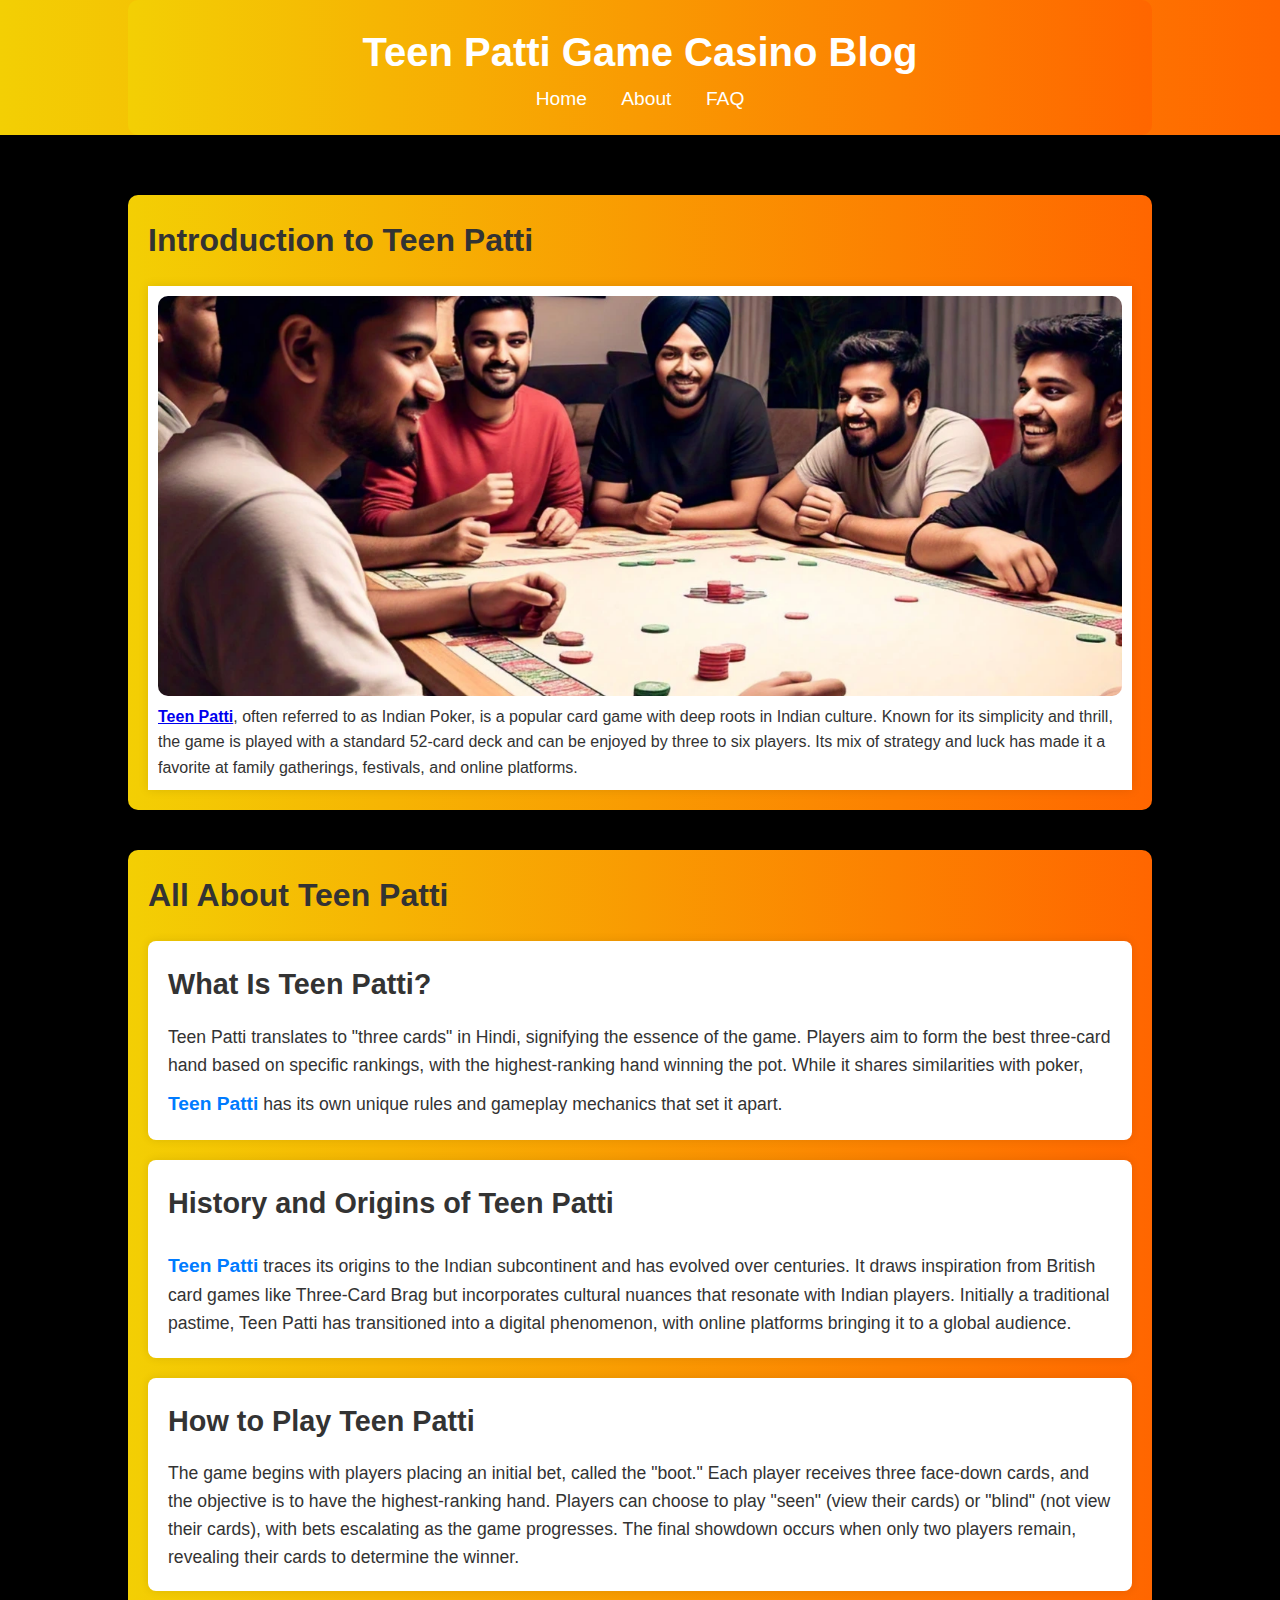
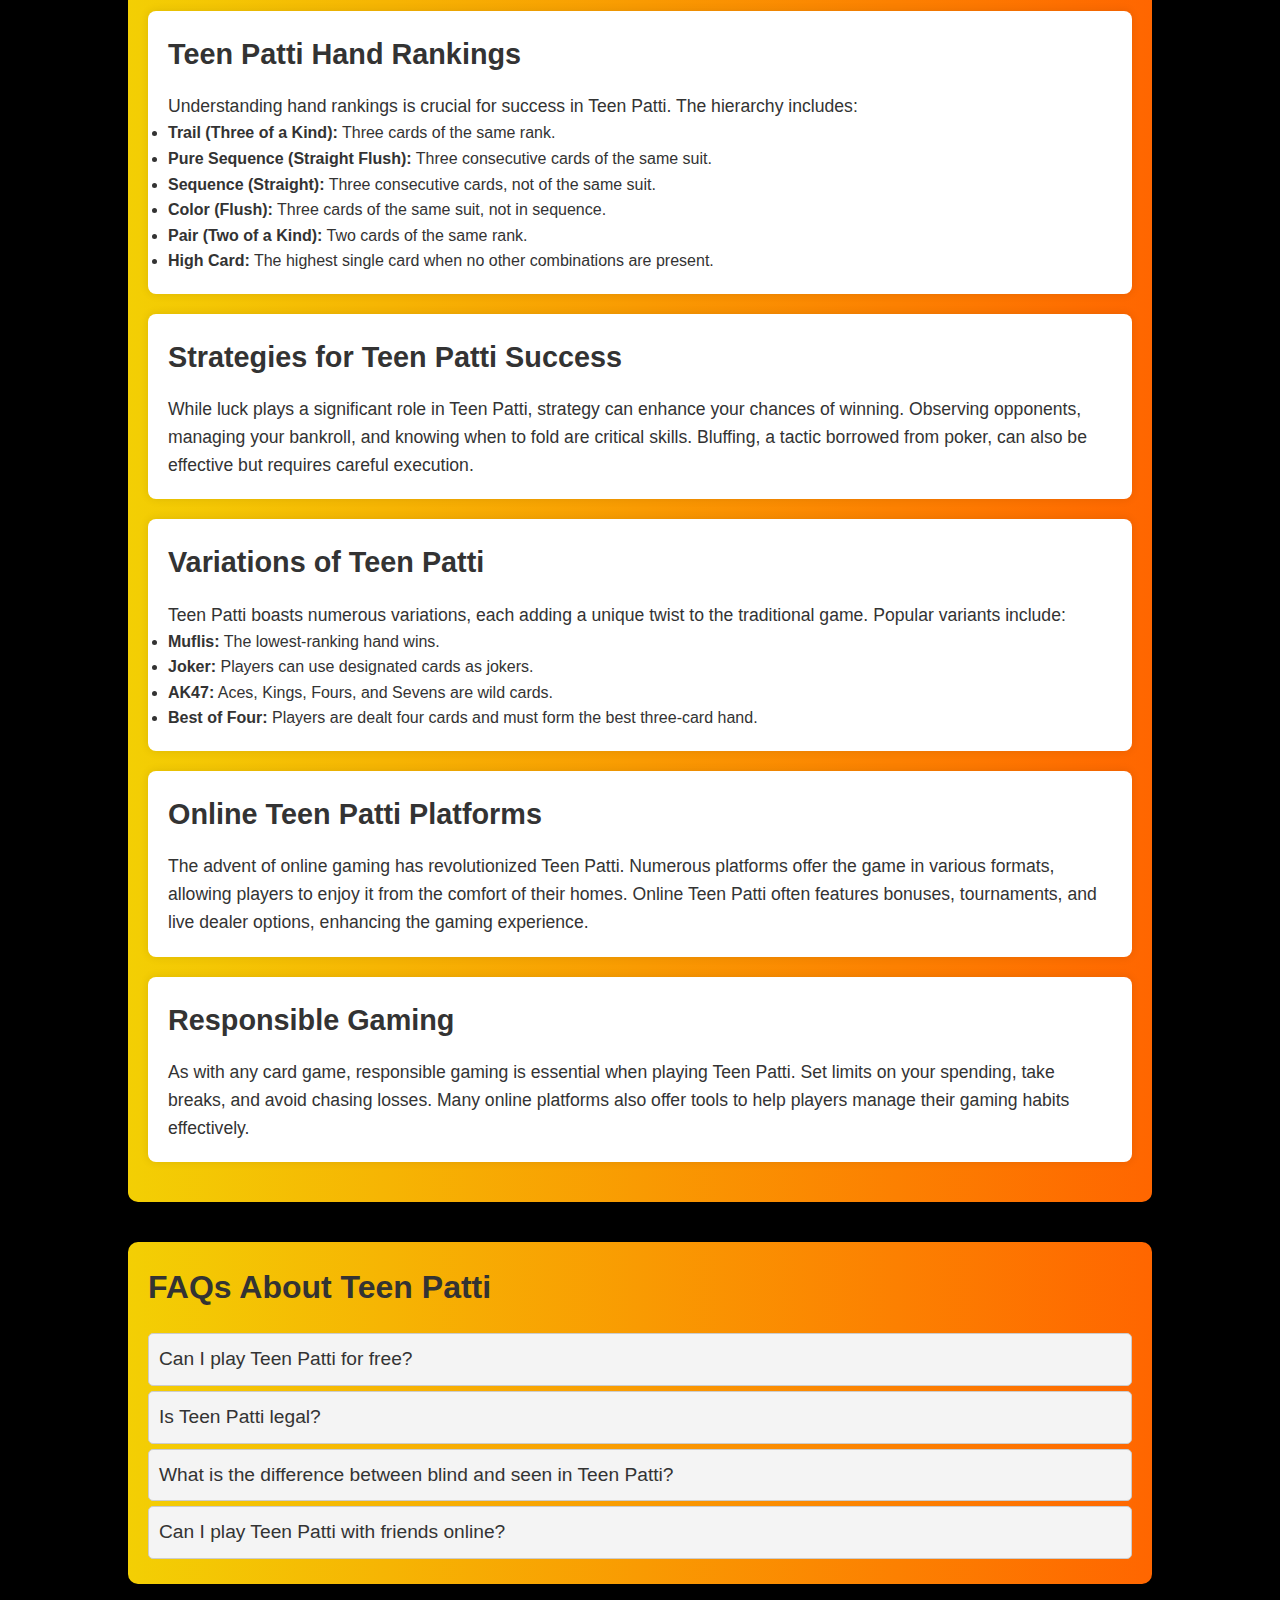
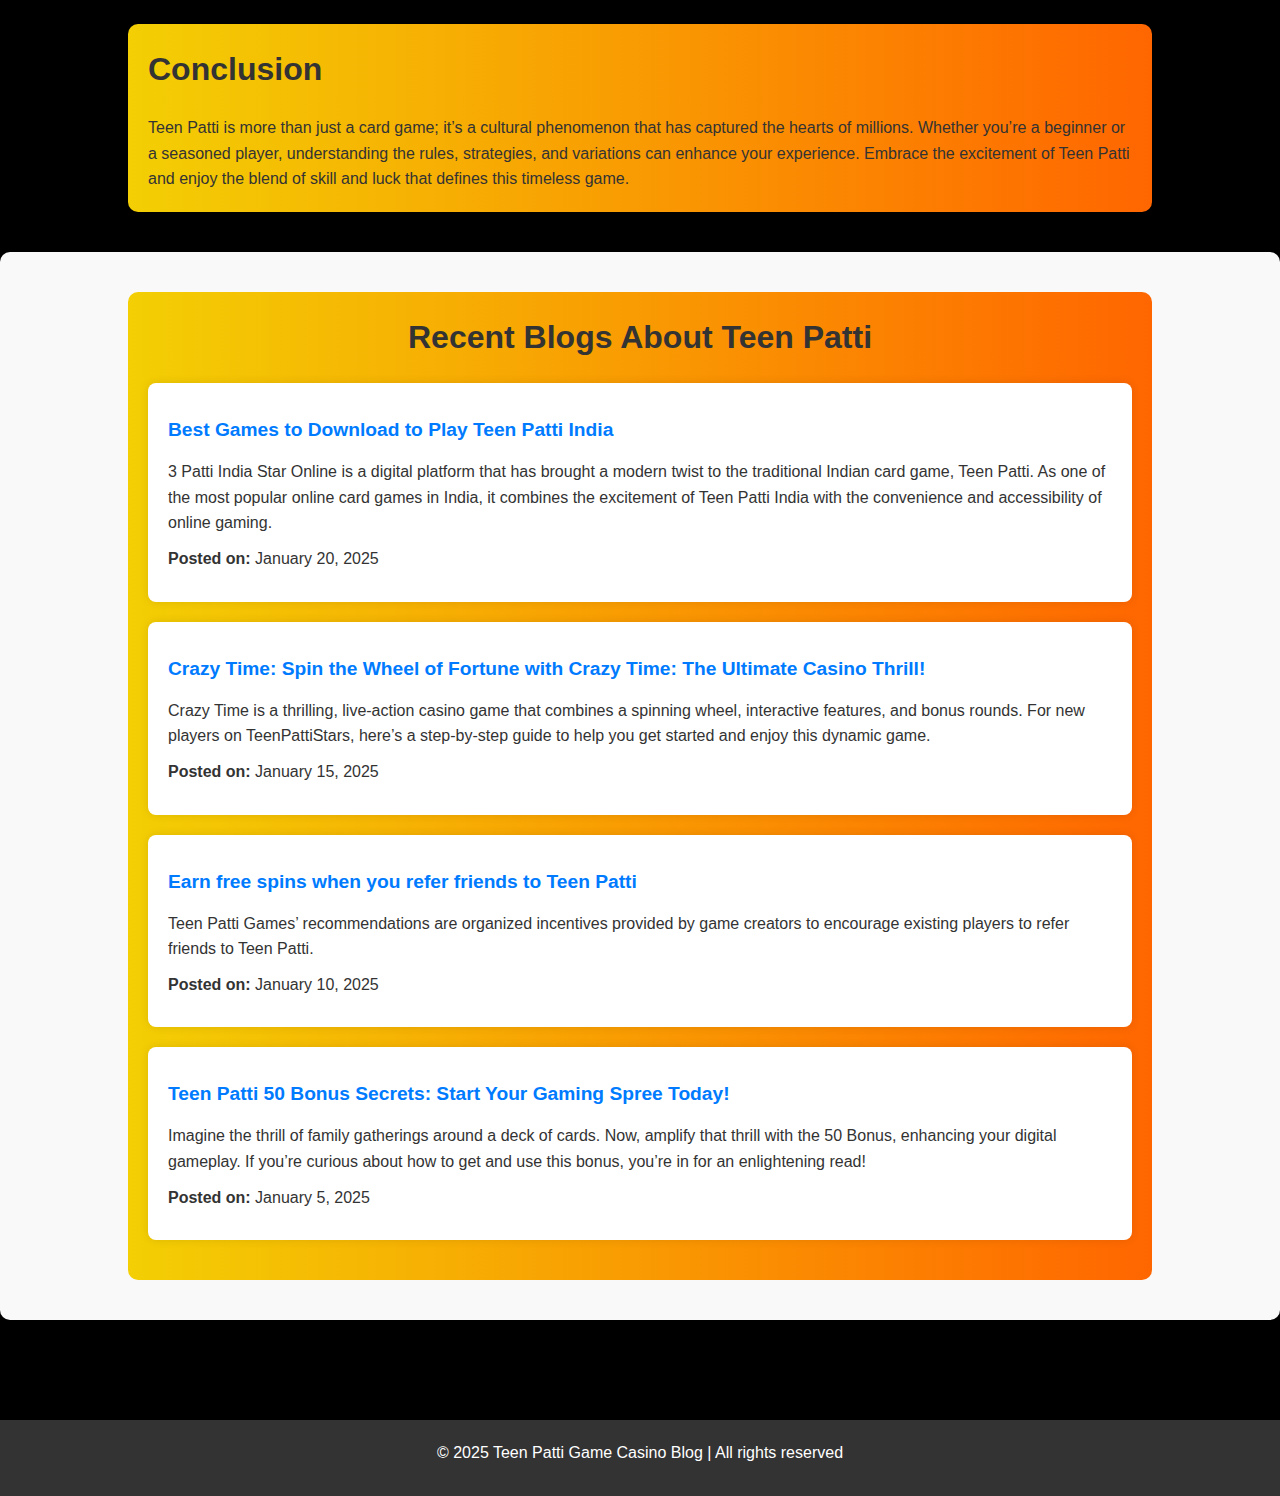
==== commit cac8e463: "Update index.html" ====
--- a/index.html
+++ b/index.html
@@ -2,11 +2,12 @@
 <html lang="en">
 <head>
   <meta charset="UTF-8">
-  <meta name="viewport" content="width=device-width, initial-scale=1.0">
   <meta name="google-site-verification" content="5WUyK4q5jqjuhExcSAVHgecsEATJInm_I01z9UGxLEs" />
   <meta name="description" content="Teen Patti Game Casino Blog: Explore tips, strategies, and news on Teen Patti game in online casinos.">
   <title>The Art of Playing Teen Patti: Tips, Tricks, and Winning Strategies</title>
   <link rel="canonical" href="https://ra1chin.github.io/TeenPatti/" />
+
+  <title>Teen Patti Game Casino Blog</title>
   <link rel="stylesheet" href="style.css">
 </head> 
 <body>
@@ -14,7 +15,7 @@
   <!-- Header -->
   <header>
     <div class="container">
-      <h1>The Art of Playing Teen Patti: Tips, Tricks, and Winning Strategies</h1>
+      <h1>Teen Patti Game Casino Blog</h1>
       <nav>
       
           <a href="/">Home</a>
@@ -26,7 +27,7 @@
   </header>
 
   <!-- Main Content -->
-   <main>
+  <main>
    
 
     <section id="about">
--- a/style.css
+++ b/style.css
@@ -7,7 +7,7 @@
 
 /* Body styling */
 body {
-  font-family: Arial, sans-serif;
+  font-family: 'Segoe UI', Tahoma, Geneva, Verdana, sans-serif;
   line-height: 1.6;
   background-color: linear-gradient(to right, #f4f4f4 #f3cf04);
   color: #333;
@@ -97,7 +97,7 @@
   border-radius: 10px;
 }
 
-.blog-post {
+.red {
   background: #fff;
   padding: 20px;
   margin-bottom: 20px;
@@ -105,16 +105,16 @@
   box-shadow: 0 0 10px rgba(0, 0, 0, 0.1);
 }
 
-.blog-post h3 {
+.red h3 {
   font-size: 1.8rem;
   margin-bottom: 15px;
 }
 
-.blog-post p {
+.red p {
   font-size: 1.1rem;
 }
 
-.blog-post a {
+.red a {
   display: inline-block;
   margin-top: 10px;
   font-size: 1.2rem;
@@ -122,7 +122,7 @@
   text-decoration: none;
 }
 
-.blog-post a:hover {
+.red a:hover {
   text-decoration: underline;
 }
 
@@ -163,6 +163,50 @@
 .faq-item.active .faq-answer {
   display: block;
 }
+#recent-blogs {
+  background: #f9f9f9;
+  padding: 40px 0;
+  margin-top: 40px;
+  border-radius: 10px;
+}
+
+#recent-blogs h2 {
+  font-size: 2rem;
+  margin-bottom: 20px;
+  text-align: center;
+}
+
+.blog-item {
+  background: #fff;
+  padding: 20px;
+  margin-bottom: 20px;
+  border-radius: 8px;
+  box-shadow: 0 0 10px rgba(0, 0, 0, 0.1);
+}
+
+.blog-item h3 {
+  font-size: 1.8rem;
+  margin-bottom: 10px;
+}
+
+.blog-item p {
+  font-size: 1rem;
+  margin-bottom: 10px;
+}
+
+.blog-item a {
+  font-size: 1.2rem;
+  color: #007BFF;
+  text-decoration: none;
+}
+
+.blog-item a:hover {
+  text-decoration: underline;
+}
+
+.blog-item strong {
+  color: #333;
+}
 
 select:hover {
   border-color: #007BFF;
@@ -243,12 +287,12 @@
     font-size: 1.8rem;
   }
 
-  .blog-post {
+  .red {
     padding: 15px;
     margin-bottom: 15px;
   }
 
-  .blog-post h3 {
+  .red h3 {
     font-size: 1.6rem;
   }
 
